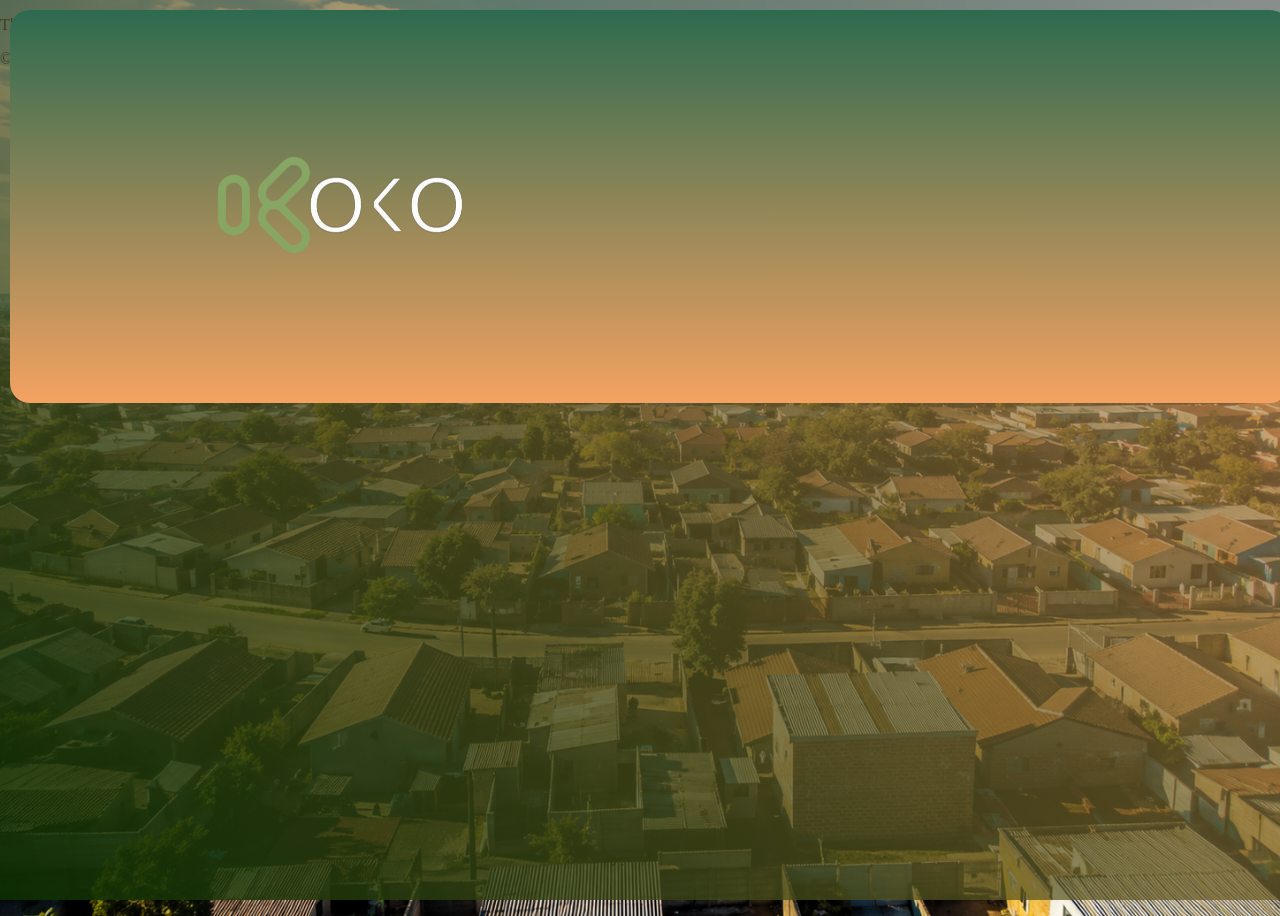
==== KoKoApp/src/main/resources/templates/index.html @ 02d7229a "restructed the index page" ====
<!DOCTYPE html>
<html lang="en">
<head>
    <meta charset="UTF-8">
    <meta name="viewport" content="width=device-width, initial-scale=1.0">
    <link rel="stylesheet" href="../static/css/style.css">
    <link rel="stylesheet" href="/css/style.css">
    <title>KoKo</title>
</head>
<body>
    <header>
      <!-- LOGO -->
        <img src="../static/images/kokoLogo.png" alt="KoKo Logo" class="logo">
    </header>
    <main>
        <p>This is the homepage of KoKo. Explore our features and services.</p>
    </main>
    <footer>
        <p>&copy; 2026 KoKo. All rights reserved.</p>
    </footer>
</body>
</html>
---- KoKoApp/src/main/resources/static/css/style.css ----
html, body {
  height: 100%;
  margin: 0;
}

body {
  background-image: url("../images/bgMain.png");
  background-size: cover;        
  background-position: center;   
  background-repeat: no-repeat;  

  min-height: 100vh;            
}

/* overlay layer */
body::before {
  content: "";
  opacity: 100;
  position: fixed;
  top: 0;
  left: 0;
  width: 100%;
  height: 100%;

  background: linear-gradient(400deg, rgba(13, 47, 2, 0.89), #f4a3618f);
  
  pointer-events: none;
}

header {
  position: fixed;
  top: 10px;
  left: 10px;
  right: 10px;
  width: 100%;

  background: linear-gradient( #2d6a4f, #f4a261);
  backdrop-filter: blur(10px);

  padding: 0.1em 0;
  border-radius: 20px;
}

/* Logo */
.logo {
  margin: 0;
  color: #fff;
  font-size: 2em;
  text-align: center;
}
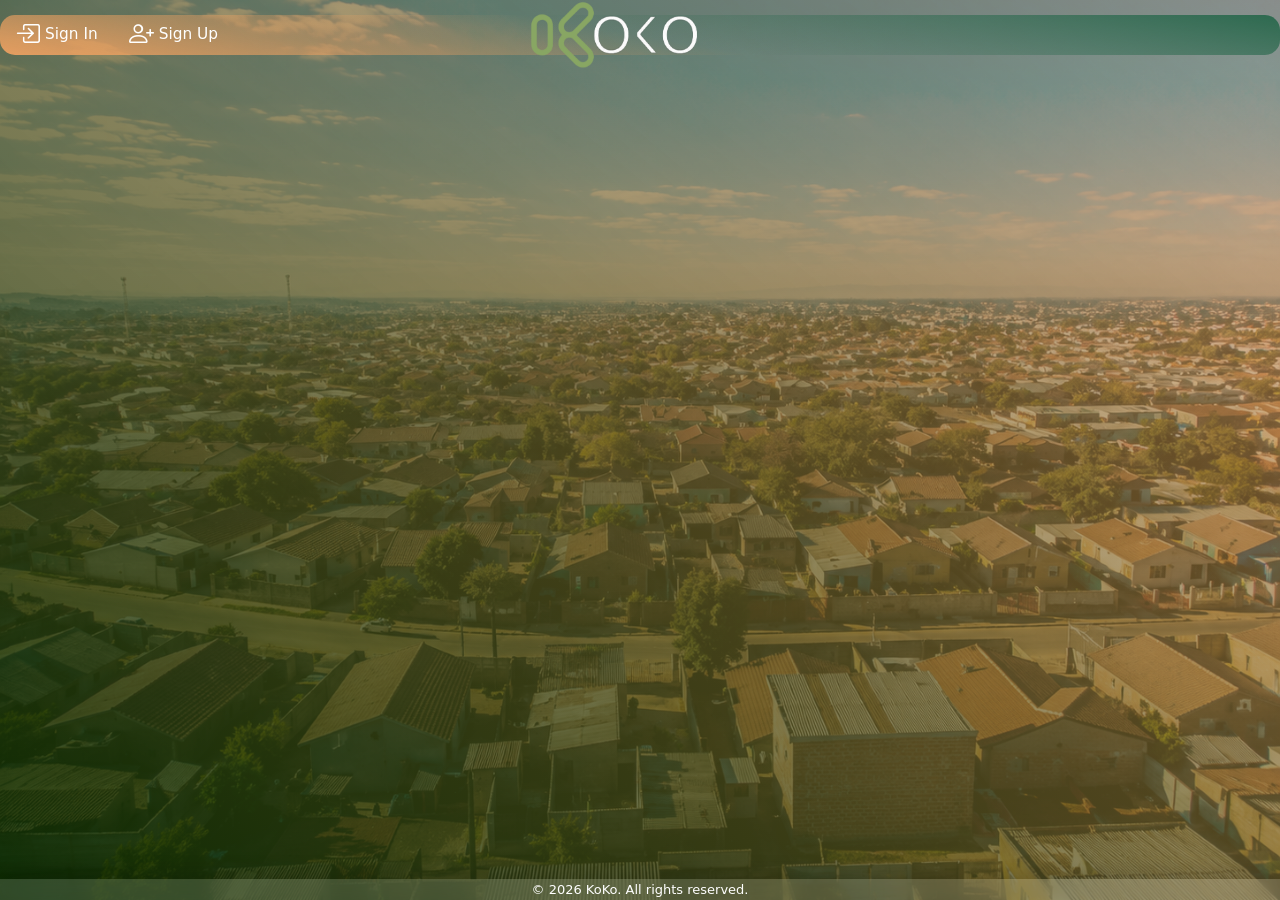
==== commit 4aadee6b: "Today's update" ====
--- a/KoKoApp/src/main/resources/templates/index.html
+++ b/KoKoApp/src/main/resources/templates/index.html
@@ -5,15 +5,34 @@
     <meta name="viewport" content="width=device-width, initial-scale=1.0">
     <link rel="stylesheet" href="../static/css/style.css">
     <link rel="stylesheet" href="/css/style.css">
+    <link href="https://cdn.jsdelivr.net/npm/bootstrap@5.3.3/dist/css/bootstrap.min.css" rel="stylesheet">
+    <link rel="stylesheet" href="https://cdn.jsdelivr.net/npm/bootstrap-icons@1.11.3/font/bootstrap-icons.min.css">
     <title>KoKo</title>
 </head>
+
 <body>
     <header>
-      <!-- LOGO -->
-        <img src="../static/images/kokoLogo.png" alt="KoKo Logo" class="logo">
+    <!-- LEFT ICONS -->
+    <div class="header-left">
+
+        <div class="auth-item">
+            <i class="bi bi-box-arrow-in-right auth-icon"></i>
+            <span>Sign In</span>
+        </div>
+
+        <div class="auth-item">
+            <i class="bi bi-person-plus auth-icon"></i>
+            <span>Sign Up</span>
+        </div>
+
+    </div>
+
+
+    <!-- CENTER LOGO -->
+    <img src="../static/images/kokoLogo.png" alt="KoKo Logo" class="logo">
     </header>
     <main>
-        <p>This is the homepage of KoKo. Explore our features and services.</p>
+        
     </main>
     <footer>
         <p>&copy; 2026 KoKo. All rights reserved.</p>
--- a/KoKoApp/src/main/resources/static/css/style.css
+++ b/KoKoApp/src/main/resources/static/css/style.css
@@ -1,3 +1,4 @@
+/* background */
 html, body {
   height: 100%;
   margin: 0;
@@ -29,22 +30,116 @@
 
 header {
   position: fixed;
-  top: 10px;
-  left: 10px;
-  right: 10px;
+  top: 15px;
+  left: 50%;
+  transform: translateX(-50%);
+
   width: 100%;
+  height: 40px;
 
-  background: linear-gradient( #2d6a4f, #f4a261);
-  backdrop-filter: blur(10px);
+  display: flex;
+  justify-content: center;
+  align-items: center;
 
-  padding: 0.1em 0;
-  border-radius: 20px;
+  background: linear-gradient(550deg, #2d6a4f, rgba(0, 0, 0, 0), #f4a361e6);
+  border-radius: 15px;
+
+    padding: 0 15px;
+
+  z-index: 1000;
 }
 
 /* Logo */
 .logo {
+  position: absolute;  
+
+  top: 50%;
+  left: 50%;
+  transform: translate(-50%, -50%);
+  
+
+  width: 500px;  
+  height: auto;
+}
+
+/* Left Icons */
+@media (max-width: 768px) {
+  .auth-item {
+    font-size: 14px;
+    padding: 8px 12px;
+    min-width: 70px;
+  }
+}
+
+.header-left {
+  position: absolute;
+  left: 0px;
+
+  display: flex;
+  gap: 1px;
+  align-items: center;
+}
+
+.header-left .auth-item {
+  display: flex;
+  align-items: center;
+  gap: 5px;
+
+  color: white;
+  cursor: pointer;
+
+  font-size: clamp(12px, 1.2vw, 18px);
+
+  padding: 4px 15px;
+
+  min-height: 36px;   
+  min-width: 80px;
+
+  border-radius: 500px;
+
+  transition: transform 0.2s ease, color 0.2s ease, background 0.2s ease;}
+
+.auth-icon {
+  
+  font-size: clamp(25px, 1.5vw, 22px);
+}
+
+.header-left .auth-item:hover {
+  transform: scale(0.90);
+  color: #1b4130;
+  background: rgba(255, 255, 255, 0.15);
+}
+.header-left .auth-item:active {
+  transform: scale(0.95);
+    color: #1b4130;
+  background: rgba(255, 255, 255, 0.2);
+}
+
+/* Footer */
+footer {
+  position: fixed;
+  bottom: 0px;
+  left: 50%;
+  transform: translateX(-50%);
+
+  width: 100%;
+
+  background: rgba(255, 255, 255, 0.15);
+  backdrop-filter: blur(10px);
+
+  padding: 1px;
+
+
+  text-align: center;
+
+  box-shadow: 0 -5px 20px rgba(0, 0, 0, 0.2);
+
+  z-index: 1000;
+}
+
+footer p {
   margin: 0;
   color: #fff;
-  font-size: 2em;
-  text-align: center;
-}+  font-size: 13px;
+  font-family:system-ui, -apple-system, "Segoe UI", Roboto, Arial, sans-serif;;
+}
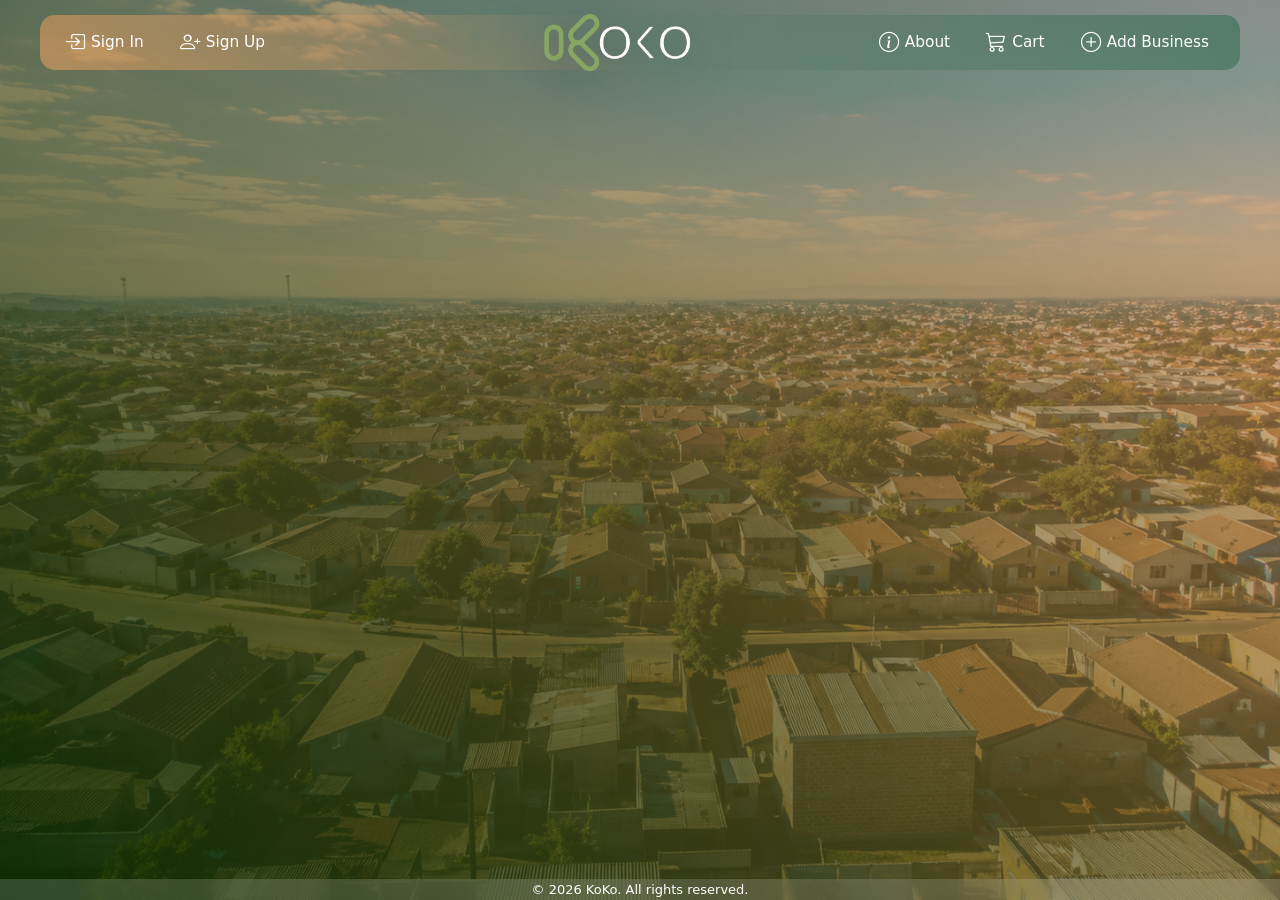
==== commit d53f0686: "done with the header and added the right css" ====
--- a/KoKoApp/src/main/resources/templates/index.html
+++ b/KoKoApp/src/main/resources/templates/index.html
@@ -3,39 +3,65 @@
 <head>
     <meta charset="UTF-8">
     <meta name="viewport" content="width=device-width, initial-scale=1.0">
+
     <link rel="stylesheet" href="../static/css/style.css">
     <link rel="stylesheet" href="/css/style.css">
+
     <link href="https://cdn.jsdelivr.net/npm/bootstrap@5.3.3/dist/css/bootstrap.min.css" rel="stylesheet">
     <link rel="stylesheet" href="https://cdn.jsdelivr.net/npm/bootstrap-icons@1.11.3/font/bootstrap-icons.min.css">
+
     <title>KoKo</title>
 </head>
 
 <body>
-    <header>
-    <!-- LEFT ICONS -->
+
+<header>
+
+    <!-- LEFT -->
     <div class="header-left">
 
-        <div class="auth-item">
+        <div class="auth-item" data-tooltip="Sign In">
             <i class="bi bi-box-arrow-in-right auth-icon"></i>
             <span>Sign In</span>
         </div>
 
-        <div class="auth-item">
+        <div class="auth-item" data-tooltip="Sign Up">
             <i class="bi bi-person-plus auth-icon"></i>
             <span>Sign Up</span>
         </div>
 
     </div>
 
+    <!-- CENTER -->
+    <img src="../static/images/kokoLogo.png" alt="KoKo Logo" class="logo">
 
-    <!-- CENTER LOGO -->
-    <img src="../static/images/kokoLogo.png" alt="KoKo Logo" class="logo">
-    </header>
-    <main>
-        
-    </main>
-    <footer>
-        <p>&copy; 2026 KoKo. All rights reserved.</p>
-    </footer>
+    <!-- RIGHT -->
+    <div class="header-right">
+
+        <div class="auth-item" data-tooltip="About">
+            <i class="bi bi-info-circle auth-icon"></i>
+            <span>About</span>
+        </div>
+
+        <div class="auth-item" data-tooltip="Cart">
+            <i class="bi bi-cart3 auth-icon"></i>
+            <span>Cart</span>
+        </div>
+
+        <div class="auth-item" data-tooltip="Add Business">
+            <i class="bi bi-plus-circle auth-icon"></i>
+            <span>Add Business</span>
+        </div>
+
+    </div>
+
+</header>
+
+<main></main>
+
+<footer>
+    <p>&copy; 2026 KoKo. All rights reserved.</p>
+</footer>
+
 </body>
 </html>
--- a/KoKoApp/src/main/resources/static/css/style.css
+++ b/KoKoApp/src/main/resources/static/css/style.css
@@ -1,4 +1,5 @@
-/* background */
+/* BACKGROUND */
+
 html, body {
   height: 100%;
   margin: 0;
@@ -6,27 +7,26 @@
 
 body {
   background-image: url("../images/bgMain.png");
-  background-size: cover;        
-  background-position: center;   
-  background-repeat: no-repeat;  
-
-  min-height: 100vh;            
+  background-size: cover;
+  background-position: center;
+  background-repeat: no-repeat;
+  min-height: 100vh;
 }
 
-/* overlay layer */
+/* overlay */
 body::before {
   content: "";
-  opacity: 100;
+  opacity: 1;
   position: fixed;
   top: 0;
   left: 0;
   width: 100%;
   height: 100%;
-
   background: linear-gradient(400deg, rgba(13, 47, 2, 0.89), #f4a3618f);
-  
   pointer-events: none;
 }
+
+/* HEADER */
 
 header {
   position: fixed;
@@ -34,91 +34,141 @@
   left: 50%;
   transform: translateX(-50%);
 
-  width: 100%;
-  height: 40px;
+  width: min(95%, 1200px);
+  height: 55px;
 
   display: flex;
-  justify-content: center;
   align-items: center;
+  justify-content: space-between;
 
-  background: linear-gradient(550deg, #2d6a4f, rgba(0, 0, 0, 0), #f4a361e6);
+  padding: 0 15px;
+
+  background: linear-gradient(590deg, #2d6a4f8f, rgba(0, 0, 0, 0), #f4a3618b);
   border-radius: 15px;
-
-    padding: 0 15px;
 
   z-index: 1000;
 }
 
-/* Logo */
+/* LEFT + RIGHT GROUPS */
+
+.header-left,
+.header-right {
+  display: flex;
+  align-items: center;
+  gap: 10px;
+}
+
+/* LOGO (RESPONSIVE CENTER) */
+
 .logo {
-  position: absolute;  
-
+  position: absolute;
   top: 50%;
   left: 50%;
   transform: translate(-50%, -50%);
-  
 
-  width: 500px;  
+  width: clamp(440px, 30vw, 680px);
   height: auto;
+
+  z-index: 2000;
+
+  pointer-events: none;
+
+  filter: drop-shadow(0 10px 25px rgba(0,0,0,0.35));
 }
 
-/* Left Icons */
-@media (max-width: 768px) {
-  .auth-item {
-    font-size: 14px;
-    padding: 8px 12px;
-    min-width: 70px;
-  }
-}
+/* BUTTONS */
 
-.header-left {
-  position: absolute;
-  left: 0px;
-
-  display: flex;
-  gap: 1px;
-  align-items: center;
-}
-
-.header-left .auth-item {
+.auth-item {
   display: flex;
   align-items: center;
-  gap: 5px;
+  gap: 6px;
 
   color: white;
   cursor: pointer;
 
-  font-size: clamp(12px, 1.2vw, 18px);
+  font-size: clamp(12px, 1.2vw, 16px);
 
-  padding: 4px 15px;
+  padding: 6px 10px;
+  border-radius: 20px;
 
-  min-height: 36px;   
-  min-width: 80px;
-
-  border-radius: 500px;
-
-  transition: transform 0.2s ease, color 0.2s ease, background 0.2s ease;}
-
-.auth-icon {
-  
-  font-size: clamp(25px, 1.5vw, 22px);
+  transition: transform 0.2s ease, color 0.2s ease, background 0.2s ease;
 }
 
-.header-left .auth-item:hover {
-  transform: scale(0.90);
-  color: #1b4130;
+/* ICONS */
+.auth-icon {
+  font-size: clamp(16px, 1.6vw, 24px);
+}
+
+/* HOVER */
+.auth-item:hover {
+  transform: scale(0.95);
+  color: #ffffff;
   background: rgba(255, 255, 255, 0.15);
 }
-.header-left .auth-item:active {
-  transform: scale(0.95);
-    color: #1b4130;
+
+.auth-item:active {
+  transform: scale(0.92);
   background: rgba(255, 255, 255, 0.2);
 }
 
-/* Footer */
+/* tooltip */
+.auth-item {
+  position: relative;
+}
+
+.auth-item::after {
+  content: "";
+}
+
+/* show on hover */
+.auth-item:hover::after {
+  opacity: 1;
+}
+
+/* MOBILE BEHAVIOUR */
+@media (max-width: 780px) {
+
+  .auth-item span {
+    display: none;
+  }
+
+  .auth-item::after {
+    content: attr(data-tooltip);
+
+    position: absolute;
+    bottom: -40px;
+    left: 50%;
+    transform: translateX(-50%);
+
+    background: linear-gradient(590deg, #2d6a4f8f, rgba(0, 0, 0, 0), #f4a3618b);
+    color: white;
+
+    padding: 4px 8px;
+    font-size: 18px;
+    border-radius: 50px;
+
+    white-space: nowrap;
+
+    opacity: 0;
+    pointer-events: none;
+
+    transition: opacity 0.1s ease;
+  }
+
+  .logo {
+    width: 400px;
+  }
+
+  header {
+    height: 50px;
+  }
+}
+
+/* FOOTER */
+
 footer {
   position: fixed;
-  bottom: 0px;
+  bottom: 0;
   left: 50%;
   transform: translateX(-50%);
 
@@ -127,12 +177,8 @@
   background: rgba(255, 255, 255, 0.15);
   backdrop-filter: blur(10px);
 
+  text-align: center;
   padding: 1px;
-
-
-  text-align: center;
-
-  box-shadow: 0 -5px 20px rgba(0, 0, 0, 0.2);
 
   z-index: 1000;
 }
@@ -141,5 +187,5 @@
   margin: 0;
   color: #fff;
   font-size: 13px;
-  font-family:system-ui, -apple-system, "Segoe UI", Roboto, Arial, sans-serif;;
-}
+  font-family: system-ui, -apple-system, "Segoe UI", Roboto, Arial, sans-serif;
+}
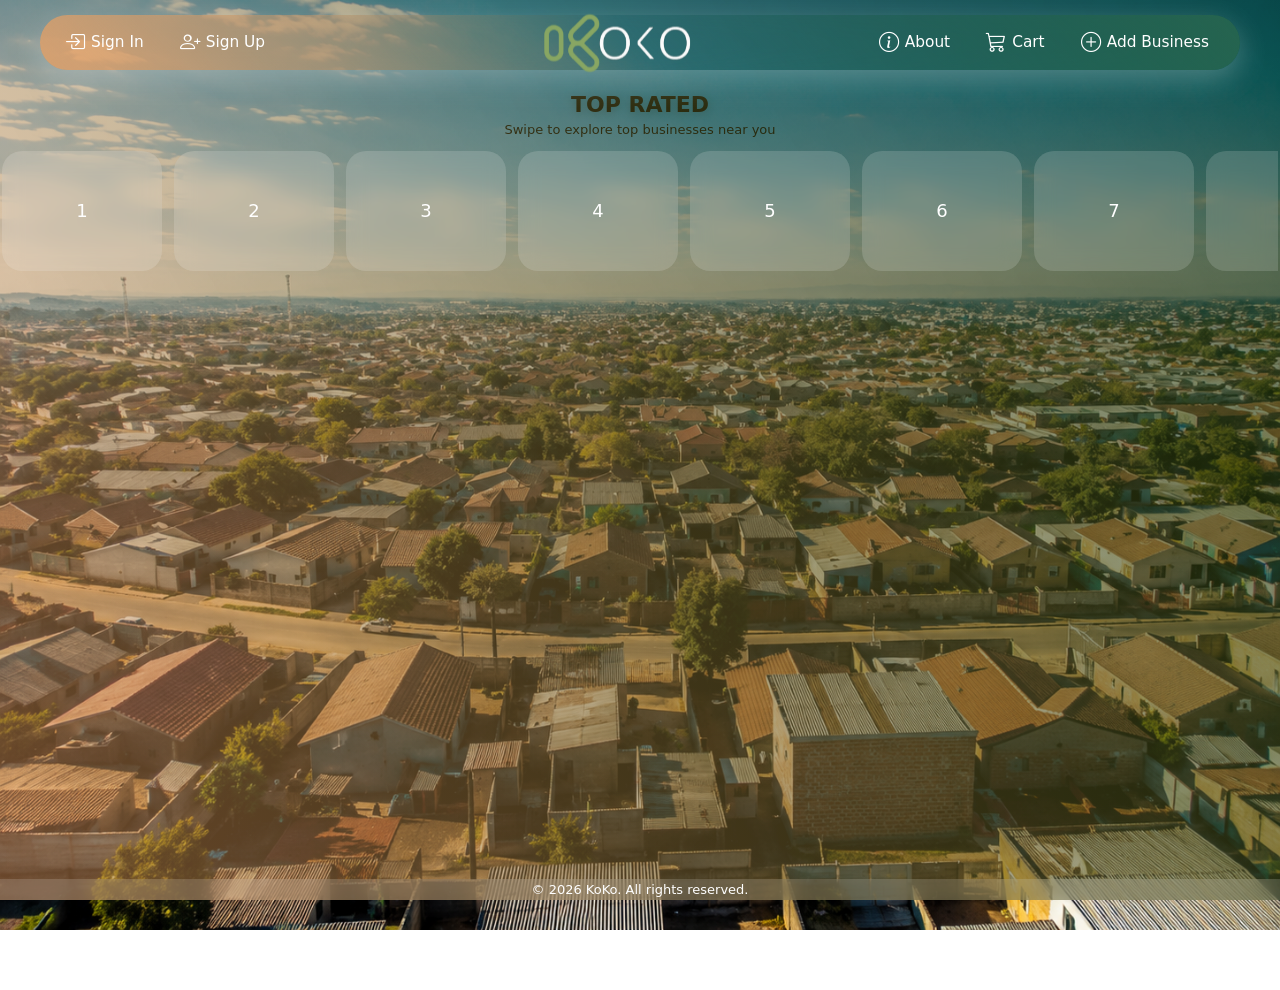
==== commit 458a8359: "done adding the storie and its effect" ====
--- a/KoKoApp/src/main/resources/templates/index.html
+++ b/KoKoApp/src/main/resources/templates/index.html
@@ -8,6 +8,7 @@
     <link rel="stylesheet" href="/css/style.css">
 
     <link href="https://cdn.jsdelivr.net/npm/bootstrap@5.3.3/dist/css/bootstrap.min.css" rel="stylesheet">
+    <link href="https://fonts.googleapis.com/css2?family=Inter:wght@300;400;500;600;700&display=swap" rel="stylesheet">
     <link rel="stylesheet" href="https://cdn.jsdelivr.net/npm/bootstrap-icons@1.11.3/font/bootstrap-icons.min.css">
 
     <title>KoKo</title>
@@ -33,7 +34,7 @@
     </div>
 
     <!-- CENTER -->
-    <img src="../static/images/kokoLogo.png" alt="KoKo Logo" class="logo">
+    <img src="../static/images/kokoLogo.png" alt="/images/kokoLogo.png" class="logo">
 
     <!-- RIGHT -->
     <div class="header-right">
@@ -57,7 +58,42 @@
 
 </header>
 
-<main></main>
+<main>
+    <main>
+
+  <!-- TOP RATED SECTION -->
+  <section class="top-rated-section">
+
+    <div class="top-rated-header">
+      <h2>TOP RATED</h2>
+      <p>Swipe to explore top businesses near you</p>
+    </div>
+
+    <div class="stories-container">
+
+      <div class="story-card">1</div>
+      <div class="story-card">2</div>
+      <div class="story-card">3</div>
+      <div class="story-card">4</div>
+      <div class="story-card">5</div>
+      <div class="story-card">6</div>
+      <div class="story-card">7</div>
+      <div class="story-card">8</div>
+      <div class="story-card">9</div>
+      <div class="story-card">10</div>
+      <div class="story-card">11</div>
+      <div class="story-card">12</div>
+      <div class="story-card">13</div>
+      <div class="story-card">14</div>
+      <div class="story-card">15</div>
+   
+
+    </div>
+
+  </section>
+
+</main>
+</main>
 
 <footer>
     <p>&copy; 2026 KoKo. All rights reserved.</p>
--- a/KoKoApp/src/main/resources/static/css/style.css
+++ b/KoKoApp/src/main/resources/static/css/style.css
@@ -1,5 +1,4 @@
 /* BACKGROUND */
-
 html, body {
   height: 100%;
   margin: 0;
@@ -11,6 +10,7 @@
   background-position: center;
   background-repeat: no-repeat;
   min-height: 100vh;
+  
 }
 
 /* overlay */
@@ -22,12 +22,11 @@
   left: 0;
   width: 100%;
   height: 100%;
-  background: linear-gradient(400deg, rgba(13, 47, 2, 0.89), #f4a3618f);
+  background: linear-gradient(600deg, rgba(13, 47, 2, 0.626), #f4a3616f);
   pointer-events: none;
 }
 
 /* HEADER */
-
 header {
   position: fixed;
   top: 15px;
@@ -43,14 +42,36 @@
 
   padding: 0 15px;
 
-  background: linear-gradient(590deg, #2d6a4f8f, rgba(0, 0, 0, 0), #f4a3618b);
-  border-radius: 15px;
+  background: linear-gradient(590deg, #2d6a4fc8, rgba(0, 0, 0, 0), #f4a361b3);
+  border-radius: 200px;
+
+
+  backdrop-filter: blur(50px);
+  -webkit-backdrop-filter: blur(50px);
+  border: 10px solid linear-gradient(390deg, #2d6a4f8f, rgba(0, 0, 0, 0), #f4a3618b);
+  
+  box-shadow: 0 10px 30px rgba(255, 255, 255, 0.25);
+  
 
   z-index: 1000;
+  animation: headerFloatIn 0.8s ease-out;
+}
+
+@keyframes headerFloatIn {
+  0% {
+    opacity: 0;
+    transform: translateX(-50%) translateY(-20px) scale(0.98);
+    filter: blur(6px);
+  }
+
+  100% {
+    opacity: 1;
+    transform: translateX(-50%) translateY(0) scale(1);
+    filter: blur(0px);
+  }
 }
 
 /* LEFT + RIGHT GROUPS */
-
 .header-left,
 .header-right {
   display: flex;
@@ -59,7 +80,6 @@
 }
 
 /* LOGO (RESPONSIVE CENTER) */
-
 .logo {
   position: absolute;
   top: 50%;
@@ -74,10 +94,31 @@
   pointer-events: none;
 
   filter: drop-shadow(0 10px 25px rgba(0,0,0,0.35));
-}
-
-/* BUTTONS */
-
+  opacity: 0;
+  animation: logoIn 3s ease-out forwards;
+}
+
+@keyframes logoIn {
+  0% {
+    opacity: 0;
+    transform: translate(-50%, -50%) scale(0.75);
+    filter: blur(8px);
+  }
+
+  60% {
+    opacity: 1;
+    transform: translate(-50%, -50%) scale(1.05);
+    filter: blur(0px);
+  }
+
+  100% {
+    opacity: 1;
+    transform: translate(-50%, -50%) scale(1);
+    filter: blur(0px);
+  }
+}
+
+/* ICON BUTTONS */
 .auth-item {
   display: flex;
   align-items: center;
@@ -98,28 +139,22 @@
 .auth-icon {
   font-size: clamp(16px, 1.6vw, 24px);
 }
-
-/* HOVER */
 .auth-item:hover {
   transform: scale(0.95);
   color: #ffffff;
   background: rgba(255, 255, 255, 0.15);
 }
-
 .auth-item:active {
   transform: scale(0.92);
   background: rgba(255, 255, 255, 0.2);
 }
-
 /* tooltip */
 .auth-item {
   position: relative;
 }
-
 .auth-item::after {
   content: "";
 }
-
 /* show on hover */
 .auth-item:hover::after {
   opacity: 1;
@@ -164,8 +199,87 @@
   }
 }
 
+
+/* TOP RATED SECTION */
+.top-rated-section {
+  margin-top: 90px;
+  padding: 2px;
+}
+
+/* header text */
+.top-rated-header {
+  text-align: center;
+  margin-bottom: 1px;
+}
+
+.top-rated-header h2 {
+  margin: 0;
+  font-size: 22px;
+  font-weight: 600;
+  font-family: system-ui, -apple-system, "Segoe UI", Roboto, "Helvetica Neue", Arial, sans-serif;
+  text-shadow: 0 2px 10px rgba(0,0,0,0.3);
+}
+
+
+.top-rated-header p {
+  margin: 2px 0 0;
+  font-size: 13px;
+  font-style: normal;
+}
+.top-rated-header h2,
+.top-rated-header p {
+  color: #000000;
+}
+/*  STORIES SCROLL ROW */
+.stories-container {
+  display: flex;
+  gap: 12px;
+
+  overflow-x: auto;
+  padding: 10px;
+
+  scroll-snap-type: x mandatory;
+  -webkit-overflow-scrolling: touch;
+}
+
+/* hide scrollbar  */
+.stories-container::-webkit-scrollbar {
+  display: none;
+}
+.stories-container {
+  -ms-overflow-style: none;
+  scrollbar-width: none; }
+
+/* STORY CARD */
+.story-card {
+  flex: 0 0 auto;
+
+  width: 160px;
+  height: 120px;
+
+  border-radius: 20px;
+
+  background: rgba(255, 255, 255, 0.15);
+  backdrop-filter: blur(10px);
+
+  display: flex;
+  align-items: center;
+  justify-content: center;
+
+  color: white;
+  font-size: 18px;
+
+  scroll-snap-align: start;
+
+  transition: transform 0.2s ease;
+}
+
+/* hover effect */
+.story-card:hover {
+  transform: scale(1.05);
+}
+
 /* FOOTER */
-
 footer {
   position: fixed;
   bottom: 0;
@@ -182,7 +296,6 @@
 
   z-index: 1000;
 }
-
 footer p {
   margin: 0;
   color: #fff;
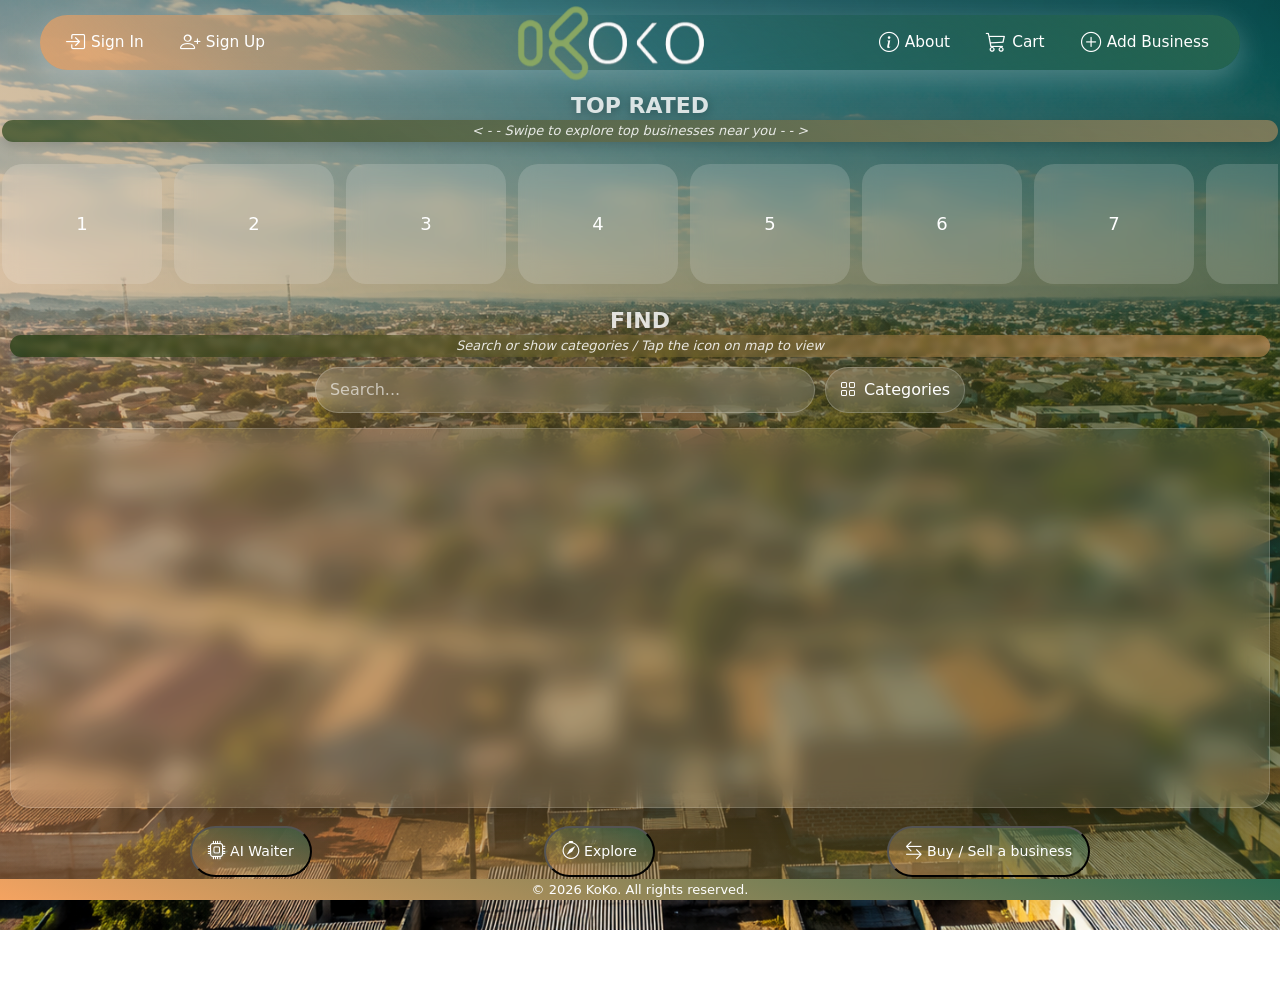
==== commit 0db0d5c4: "Created and updated the footer also added the search bar" ====
--- a/KoKoApp/src/main/resources/templates/index.html
+++ b/KoKoApp/src/main/resources/templates/index.html
@@ -59,43 +59,82 @@
 </header>
 
 <main>
-    <main>
 
-  <!-- TOP RATED SECTION -->
-  <section class="top-rated-section">
+    <!-- TOP RATED SECTION -->
+    <section class="top-rated-section">
 
-    <div class="top-rated-header">
-      <h2>TOP RATED</h2>
-      <p>Swipe to explore top businesses near you</p>
-    </div>
+        <div class="top-rated-header">
+            <h2>TOP RATED</h2>
+            <p> < - - Swipe to explore top businesses near you - - > </p>
+        </div>
 
-    <div class="stories-container">
+        <div class="stories-container">
 
-      <div class="story-card">1</div>
-      <div class="story-card">2</div>
-      <div class="story-card">3</div>
-      <div class="story-card">4</div>
-      <div class="story-card">5</div>
-      <div class="story-card">6</div>
-      <div class="story-card">7</div>
-      <div class="story-card">8</div>
-      <div class="story-card">9</div>
-      <div class="story-card">10</div>
-      <div class="story-card">11</div>
-      <div class="story-card">12</div>
-      <div class="story-card">13</div>
-      <div class="story-card">14</div>
-      <div class="story-card">15</div>
-   
+        <div class="story-card active">1</div>
+        <div class="story-card active">2</div>
+        <div class="story-card active">3</div>
+        <div class="story-card active">4</div>
+        <div class="story-card active">5</div>
+        <div class="story-card active">6</div>
+        <div class="story-card active">7</div>
+        <div class="story-card active">8</div>
+        <div class="story-card active">9</div>
+        <div class="story-card active">10</div>
+        <div class="story-card active">11</div>
+        <div class="story-card active">12</div>
+        <div class="story-card active">13</div>
+        <div class="story-card active">14</div>
+        <div class="story-card active">15</div>
+    
+        </div>
+    </section>
 
-    </div>
+    <!-- MAP SECTION -->
+    <section class="map-section">
 
-  </section>
+        <div class="map-header">
+            <h2>FIND</h2>
+            <p>Search or show categories / Tap the icon on map to view </p>
+        </div>
+        <!-- SEARCH + CATEGORY BAR -->
+        <div class="map-controls">
 
-</main>
+            <input type="text" class="map-search" placeholder="Search..." />
+
+            <button class="map-btn">
+            <i class="bi bi-grid"></i>
+            Categories
+            </button>
+
+        </div>
+        <div id="map" class="map-container"></div>
+
+    </section>
 </main>
 
 <footer>
+
+    <!-- BOTTOM ACTION BAR -->
+<div class="bottom-actions">
+
+    <button class="bottom-btn right" data-tooltip="AI Waiter">
+        <i class="bi bi-cpu"></i>
+        <span> AI Waiter</span>
+    </button>
+
+    <button class="bottom-btn center" data-tooltip="Explore">
+        <i class="bi bi-compass"></i>
+        <span>Explore</span>
+    </button>
+
+    <button class="bottom-btn left" data-tooltip="Buy / Sell a business">
+        <i class="bi bi-arrow-left-right"></i>
+        <span>Buy / Sell a business</span>
+    </button>
+
+    
+
+</div>
     <p>&copy; 2026 KoKo. All rights reserved.</p>
 </footer>
 
--- a/KoKoApp/src/main/resources/static/css/style.css
+++ b/KoKoApp/src/main/resources/static/css/style.css
@@ -10,6 +10,7 @@
   background-position: center;
   background-repeat: no-repeat;
   min-height: 100vh;
+
   
 }
 
@@ -23,6 +24,8 @@
   width: 100%;
   height: 100%;
   background: linear-gradient(600deg, rgba(13, 47, 2, 0.626), #f4a3616f);
+
+
   pointer-events: none;
 }
 
@@ -86,7 +89,7 @@
   left: 50%;
   transform: translate(-50%, -50%);
 
-  width: clamp(440px, 30vw, 680px);
+  width: clamp(560px, 30vw, 680px);
   height: auto;
 
   z-index: 2000;
@@ -156,7 +159,7 @@
   content: "";
 }
 /* show on hover */
-.auth-item:hover::after {
+.auth-item:hover::after{
   opacity: 1;
 }
 
@@ -191,7 +194,7 @@
   }
 
   .logo {
-    width: 400px;
+    width: 560px;
   }
 
   header {
@@ -210,6 +213,7 @@
 .top-rated-header {
   text-align: center;
   margin-bottom: 1px;
+
 }
 
 .top-rated-header h2 {
@@ -222,13 +226,13 @@
 
 
 .top-rated-header p {
-  margin: 2px 0 0;
+  margin: 0px 0 0;
   font-size: 13px;
-  font-style: normal;
+  font-style: italic;
 }
 .top-rated-header h2,
 .top-rated-header p {
-  color: #000000;
+  color: #ffffff;
 }
 /*  STORIES SCROLL ROW */
 .stories-container {
@@ -270,16 +274,346 @@
   font-size: 18px;
 
   scroll-snap-align: start;
+  
 
   transition: transform 0.2s ease;
 }
+
+
 
 /* hover effect */
 .story-card:hover {
   transform: scale(1.05);
 }
 
+
+
+/* TITLE (WHITE CARD BACKGROUND) */
+.top-rated-header h2,
+.map-header h2 {
+  
+
+  
+  backdrop-filter: blur(0px);
+
+  padding: 1px 1px;
+  border-radius: 50px;
+
+  color: rgba(255, 255, 255, 0.819);
+  font-size: 22px;
+  font-weight: 600;
+
+  animation: fadeUp 0.8s ease-out backwards;
+  animation-delay: 0.3s;
+}
+
+.top-rated-header,
+.map-header {
+  text-align: center;
+  margin-bottom: 12px;
+}
+
+@keyframes fadeUp {
+  0% {
+    opacity: 0;
+    transform: translateY(20px);
+    filter: blur(8px);
+  }
+
+  100% {
+    opacity: 1;
+    transform: translateY(0);
+    filter: blur(0);
+  }
+}
+
+@keyframes fadeScale {
+  0% {
+    opacity: 0;
+    transform: scale(0.85);
+    filter: blur(10px);
+  }
+
+  100% {
+    opacity: 1;
+    transform: scale(1);
+    filter: blur(0);
+  }
+}
+
+.top-rated-header p,
+.map-header p {
+  animation: fadeUp 0.8s ease-out backwards;
+  animation-delay: 0.3s;
+}
+
+/* DESCRIPTION (SMALL WHITE CARD) */
+.top-rated-header p,
+.map-header p {
+  
+
+
+  position: center;
+
+  background: linear-gradient(400deg, rgba(13, 47, 2, 0.626), #f4a3616f);
+  backdrop-filter: blur(3px);
+  border-radius: 50px;
+
+  padding: 1px 100px;
+  
+
+  color: rgba(255, 255, 255, 0.85);
+  font-size: 13px;
+
+  box-shadow: 0 4px 12px rgba(0, 0, 0, 0.15);
+}
+
+
+/* MAP SECTION */
+.map-section {
+  margin-top: 1px;
+  padding: 10px 10px;
+}
+
+/* HEADER */
+.map-header {
+  text-align: center;
+  margin-bottom: 10px;
+}
+
+.map-header h2 {
+  margin: 0;
+  font-size: 22px;
+  font-weight: 600;
+
+
+  text-shadow: 0 2px 10px rgba(0,0,0,0.35);
+}
+
+.map-header p {
+  margin: 0px 0 0;
+  font-size: 13px;
+  font-style: italic;
+
+}
+
+
+
+/* MAP CONTAINER */
+.map-container {
+  width: 100%;
+  height: 380px;
+
+  border-radius: 20px;
+
+  background: rgba(255, 255, 255, 0.10);
+  backdrop-filter: blur(12px);
+
+  border: 1px solid rgba(255, 255, 255, 0.15);
+
+  box-shadow:
+    0 10px 30px rgba(0, 0, 0, 0.25);
+
+  overflow: hidden;
+
+  transition: transform 0.2s ease;
+}
+
+/* hover effect */
+.map-container:hover {
+  transform: scale(1.01);
+}
+
+.map-controls {
+  display: flex;
+  gap: 10px;
+  justify-content: center;
+  align-items: center;
+
+  margin: 10px 0 15px;
+  flex-wrap: wrap;
+}
+
+/* SEARCH BAR */
+.map-search {
+  flex: 1;
+  max-width: 500px;
+
+  padding: 10px 14px;
+
+  border-radius: 50px;
+  border: 1px solid rgba(255,255,255,0.2);
+
+  background: rgba(255,255,255,0.12);
+  backdrop-filter: blur(10px);
+
+  color: white;
+  outline: none;
+
+  transition: 0.2s ease;
+}
+
+.map-search::placeholder {
+  color: rgba(255,255,255,0.6);
+}
+
+.map-search:focus {
+  transform: scale(1.02);
+  border-color: rgba(255,255,255,0.4);
+}
+
+/* CATEGORY BUTTON */
+.map-btn {
+  display: flex;
+  align-items: center;
+  gap: 8px;
+
+  padding: 10px 14px;
+
+  border-radius: 50px;
+  border: 1px solid rgba(255,255,255,0.2);
+
+  background: rgba(255,255,255,0.12);
+  backdrop-filter: blur(10px);
+
+  color: white;
+  cursor: pointer;
+
+  transition: 0.2s ease;
+}
+
+.map-btn:hover {
+  transform: scale(1.05);
+  background: rgba(255,255,255,0.18);
+}
+
 /* FOOTER */
+
+
+.bottom-actions {
+  position: fixed;
+  bottom: 23px; 
+  left: 50%;
+  transform: translateX(-50%);
+
+  width: min(95%, 900px);
+
+  display: flex;
+  justify-content: space-between;
+  align-items: center;
+
+  z-index: 1500;
+
+  pointer-events: none; /* prevents weird overlay blocking */
+}
+
+/* BUTTON STYLE */
+.bottom-btn {
+  pointer-events: auto;
+
+  display: flex;
+  align-items: center;
+  gap: 4px;
+
+  padding: 10px 16px;
+
+  border-radius: 2000px;
+
+  background: rgba(255, 255, 255, 0.12);
+  
+  background: linear-gradient(200deg, rgba(45,106,79,0.6), rgba(244,162,97,0.4));
+
+  color: white;
+  font-size: clamp(12px, 1.1vw, 15px);
+
+  cursor: pointer;
+
+  transition: all 0.2s ease;
+}
+
+/* ICONS */
+.bottom-btn i {
+  font-size: clamp(14px, 1.4vw, 18px);
+}
+
+/* HOVER EFFECT  */
+.bottom-btn:hover {
+  transform: translateY(-2px) scale(1.03);
+  background: rgba(255, 255, 255, 0.18);
+  box-shadow: 0 10px 25px rgba(0,0,0,0.25);
+}
+
+/* ACTIVE PRESS */
+.bottom-btn:active {
+  transform: scale(0.98);
+}
+
+/* subtle float in on load */
+@keyframes floatInUp {
+  0% {
+    opacity: 0;
+    transform: translateY(20px) scale(0.95);
+    filter: blur(6px);
+  }
+  100% {
+    opacity: 1;
+    transform: translateY(0) scale(1);
+    filter: blur(0);
+  }
+}
+
+/* soft breathing glow */
+@keyframes softGlow {
+  0% {
+    box-shadow: 0 0 0 rgba(255,255,255,0);
+  }
+  50% {
+    box-shadow: 0 8px 25px rgba(255,255,255,0.08);
+  }
+  100% {
+    box-shadow: 0 0 0 rgba(255,255,255,0);
+  }
+}
+
+/* APPLY ANIMATION */
+.bottom-btn {
+  animation: floatInUp 0.6s ease-in both;
+  animation-delay: 0.5s;
+}
+
+/* stagger each button like ChatGPT UI */
+.bottom-btn.left {
+  animation-delay: 0.2s;
+}
+
+.bottom-btn.center {
+  animation-delay: 0.2s;
+}
+
+.bottom-btn.right {
+  animation-delay: 0.2s;
+}
+
+
+
+@keyframes pulse {
+  0% {
+    opacity: 0;
+    transform: scale(0.95);
+  }
+  50% {
+    opacity: 0.2;
+    transform: scale(1.05);
+  }
+  100% {
+    opacity: 0;
+    transform: scale(1.1);
+  }
+}
+
+
+
+
 footer {
   position: fixed;
   bottom: 0;
@@ -288,7 +622,7 @@
 
   width: 100%;
 
-  background: rgba(255, 255, 255, 0.15);
+  background: linear-gradient(200deg, rgb(45, 106, 79), rgb(244, 163, 97));
   backdrop-filter: blur(10px);
 
   text-align: center;
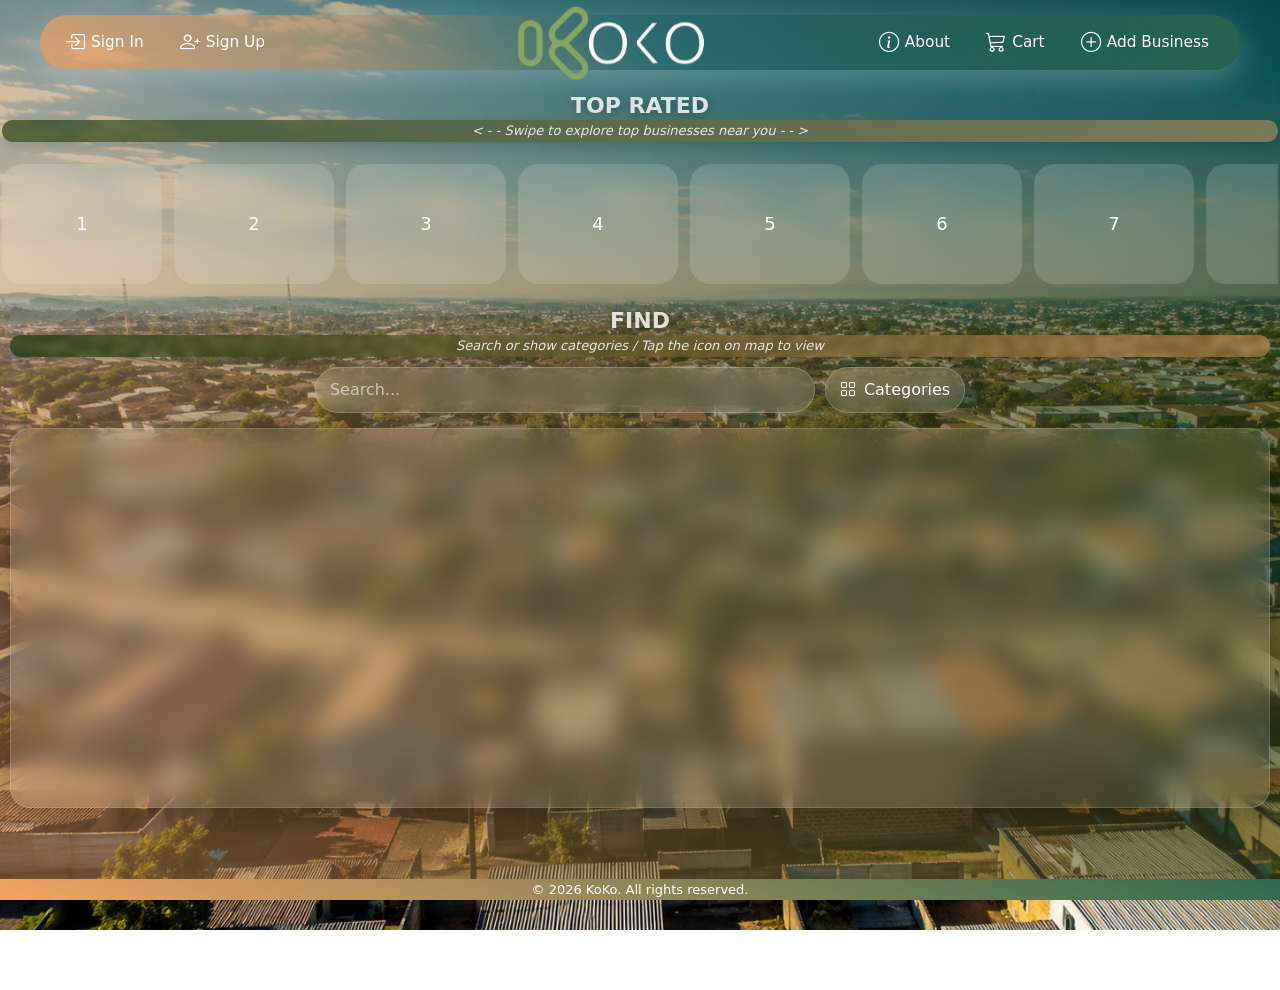
==== commit 44653a3a: "CREATE: collection of the index pages stored under templates folder" ====
--- a/KoKoApp/src/main/resources/templates/index.html
+++ b/KoKoApp/src/main/resources/templates/index.html
@@ -4,12 +4,25 @@
     <meta charset="UTF-8">
     <meta name="viewport" content="width=device-width, initial-scale=1.0">
 
-    <link rel="stylesheet" href="../static/css/style.css">
-    <link rel="stylesheet" href="/css/style.css">
+<!-- ======================================================
+     STYLESHEET
+
+     Local HTML:
+         css/style.css
+
+     Spring Boot:
+         /css/style.css
+====================================================== -->
+
+<link rel="stylesheet" href="../static/css/style.css">
+
+<!--
+<link rel="stylesheet" href="/css/style.css">
+-->
 
     <link href="https://cdn.jsdelivr.net/npm/bootstrap@5.3.3/dist/css/bootstrap.min.css" rel="stylesheet">
     <link href="https://fonts.googleapis.com/css2?family=Inter:wght@300;400;500;600;700&display=swap" rel="stylesheet">
-    <link rel="stylesheet" href="https://cdn.jsdelivr.net/npm/bootstrap-icons@1.11.3/font/bootstrap-icons.min.css">
+    <link href="https://cdn.jsdelivr.net/npm/bootstrap-icons@1.11.3/font/bootstrap-icons.min.css" rel="stylesheet" >
 
     <title>KoKo</title>
 </head>
@@ -21,38 +34,39 @@
     <!-- LEFT -->
     <div class="header-left">
 
-        <div class="auth-item" data-tooltip="Sign In">
+        <a class="auth-item" id="signin-trigger" href="../templates/login.html" data-tooltip="Sign In" rel="noopener noreferrer">
             <i class="bi bi-box-arrow-in-right auth-icon"></i>
             <span>Sign In</span>
-        </div>
+        </a>
 
-        <div class="auth-item" data-tooltip="Sign Up">
+        <a class="auth-item" id="signup-trigger" href="../templates/register.html" data-tooltip="Sign Up"rel="noopener noreferrer">
             <i class="bi bi-person-plus auth-icon"></i>
             <span>Sign Up</span>
-        </div>
+        </a>
 
     </div>
 
     <!-- CENTER -->
     <img src="../static/images/kokoLogo.png" alt="/images/kokoLogo.png" class="logo">
+    <!-- <img src="images/kokoLogo.png" alt="/images/kokoLogo.png" class="logo"> -->
 
     <!-- RIGHT -->
     <div class="header-right">
 
-        <div class="auth-item" data-tooltip="About">
+        <a class="auth-item" data-tooltip="About" href="../templates/login.html">
             <i class="bi bi-info-circle auth-icon"></i>
             <span>About</span>
-        </div>
+        </a>
 
-        <div class="auth-item" data-tooltip="Cart">
+        <a class="auth-item" data-tooltip="Cart" href="../templates/login.html">
             <i class="bi bi-cart3 auth-icon"></i>
             <span>Cart</span>
-        </div>
+        </a>
 
-        <div class="auth-item" data-tooltip="Add Business">
+        <a class="auth-item" data-tooltip="Add Business" href="../templates/login.html">
             <i class="bi bi-plus-circle auth-icon"></i>
             <span>Add Business</span>
-        </div>
+        </a>
 
     </div>
 
@@ -89,6 +103,8 @@
         </div>
     </section>
 
+    
+
     <!-- MAP SECTION -->
     <section class="map-section">
 
@@ -114,7 +130,8 @@
 
 <footer>
 
-    <!-- BOTTOM ACTION BAR -->
+  
+    <!-- BOTTOM ACTION BAR 
 <div class="bottom-actions">
 
     <button class="bottom-btn right" data-tooltip="AI Waiter">
@@ -135,8 +152,38 @@
     
 
 </div>
+
+-->
     <p>&copy; 2026 KoKo. All rights reserved.</p>
 </footer>
 
+<!-- ======================================================
+     JAVASCRIPT
+     ------------------------------------------------------
+     Development (Open index.html):
+         js/*.js
+
+     Spring Boot:
+         /js/*.js
+
+     Uncomment the section you are using.
+====================================================== -->
+
+<!-- ========================= -->
+<!-- Local HTML Development -->
+<!-- ========================= -->
+<script src="js/api.js"></script>
+<script src="js/auth.js"></script>
+<script src="js/ui.js"></script>
+
+<!-- ========================= -->
+<!-- Spring Boot Deployment -->
+<!-- ========================= -->
+<!--
+<script src="/js/api.js"></script>
+<script src="/js/auth.js"></script>
+<script src="/js/ui.js"></script>
+-->
+
 </body>
 </html>
--- a/KoKoApp/src/main/resources/static/css/style.css
+++ b/KoKoApp/src/main/resources/static/css/style.css
@@ -129,6 +129,7 @@
 
   color: white;
   cursor: pointer;
+  text-decoration: none;
 
   font-size: clamp(12px, 1.2vw, 16px);
 
@@ -635,4 +636,225 @@
   color: #fff;
   font-size: 13px;
   font-family: system-ui, -apple-system, "Segoe UI", Roboto, Arial, sans-serif;
+}
+
+/* ================================ */
+/* AUTH PAGES (login.html / register.html) */
+/* ================================ */
+
+/* Lightweight header used on the auth pages - just the logo, links home */
+.auth-page-header {
+  display: flex;
+  justify-content: center;
+  padding: 28px 0 0;
+  position: relative;
+  z-index: 1;
+}
+
+.auth-page-header a {
+  display: inline-block;
+}
+
+/* Full-page centering wrapper - sits on top of the site-wide bgMain.png
+   background + gradient overlay already applied to <body> */
+.auth-page {
+  min-height: calc(100vh - 90px);
+  display: flex;
+  align-items: center;
+  justify-content: center;
+  padding: 30px 20px 60px;
+  position: relative;
+  z-index: 1;
+}
+
+/* CARD */
+.auth-card {
+  position: relative;
+
+  width: 100%;
+  max-width: 380px;
+
+  padding: 3px 28px 28px;
+
+  background: linear-gradient(160deg, rgba(45,106,79,0.55), rgba(20,20,20,0.65), rgba(244,162,97,0.35));
+  backdrop-filter: blur(30px);
+  -webkit-backdrop-filter: blur(30px);
+
+  border: 1px solid rgba(255,255,255,0.18);
+  border-radius: 28px;
+
+  box-shadow: 0 20px 50px rgba(0,0,0,0.4);
+
+  animation: fadeUp 0.35s ease-out;
+}
+
+/* LOGO */
+.auth-logo {
+  display: block;
+  width: 300px;
+  height: auto;
+  margin: 0 auto 22px;
+  filter: drop-shadow(0 4px 10px rgba(0,0,0,0.3));
+}
+
+.auth-title {
+  margin: 0 0 22px;
+  text-align: center;
+
+  color: #ffffff;
+  font-family: 'Inter', system-ui, sans-serif;
+  font-size: 20px;
+  font-weight: 700;
+}
+
+/* FORM */
+.auth-form {
+  display: flex;
+  flex-direction: column;
+}
+
+.auth-label {
+  color: rgba(255,255,255,0.85);
+  font-family: 'Inter', system-ui, sans-serif;
+  font-size: 12px;
+  font-weight: 500;
+  margin: 12px 0 6px;
+}
+
+.auth-label:first-of-type {
+  margin-top: 0;
+}
+
+.auth-input {
+  width: 100%;
+  box-sizing: border-box;
+
+  padding: 12px 16px;
+
+  border-radius: 50px;
+  border: 1px solid rgba(255,255,255,0.2);
+
+  background: rgba(255,255,255,0.10);
+  backdrop-filter: blur(10px);
+
+  color: white;
+  font-family: 'Inter', system-ui, sans-serif;
+  font-size: 14px;
+  outline: none;
+
+  transition: 0.2s ease;
+}
+
+.auth-input::placeholder {
+  color: rgba(255,255,255,0.45);
+}
+
+.auth-input:focus {
+  transform: scale(1.01);
+  border-color: rgba(255,255,255,0.45);
+  background: rgba(255,255,255,0.14);
+}
+
+/* FORGOT PASSWORD */
+.auth-forgot {
+  align-self: flex-end;
+
+  margin-top: 10px;
+
+  color: rgba(255,255,255,0.65);
+  font-family: 'Inter', system-ui, sans-serif;
+  font-size: 12px;
+  text-decoration: none;
+}
+
+.auth-forgot:hover {
+  color: #ffffff;
+  text-decoration: underline;
+}
+
+/* SUBMIT BUTTON */
+.auth-submit {
+  display: flex;
+  align-items: center;
+  justify-content: center;
+  gap: 8px;
+
+  width: 100%;
+
+  margin-top: 22px;
+  padding: 12px 0;
+
+  border: none;
+  border-radius: 50px;
+
+  background: linear-gradient(200deg, #2d6a4f, #f4a361);
+  color: white;
+
+  font-family: 'Inter', system-ui, sans-serif;
+  font-size: 15px;
+  font-weight: 600;
+  cursor: pointer;
+
+  transition: transform 0.2s ease, box-shadow 0.2s ease;
+}
+
+.auth-submit:hover {
+  transform: translateY(-2px);
+  box-shadow: 0 10px 25px rgba(0,0,0,0.3);
+}
+
+.auth-submit:active {
+  transform: scale(0.98);
+}
+
+/* SWITCH LINK (points to the other auth page) */
+.auth-switch {
+  margin: 18px 0 0;
+  text-align: center;
+
+  color: rgba(255,255,255,0.65);
+  font-family: 'Inter', system-ui, sans-serif;
+  font-size: 13px;
+}
+
+.auth-switch-link {
+  color: #f4c895;
+  font-family: 'Inter', system-ui, sans-serif;
+  font-size: 13px;
+  font-weight: 600;
+  margin-left: 4px;
+
+  text-decoration: underline;
+}
+
+.auth-switch-link:hover {
+  color: #ffffff;
+}
+
+/* ERROR BOX */
+.auth-error {
+  display: none;
+
+  background: rgba(220, 53, 69, 0.18);
+  border: 1px solid rgba(220, 53, 69, 0.4);
+  border-radius: 12px;
+
+  padding: 10px 14px;
+  margin-bottom: 4px;
+
+  color: #ffb3ba;
+  font-family: 'Inter', system-ui, sans-serif;
+  font-size: 13px;
+}
+
+/* MOBILE */
+@media (max-width: 480px) {
+  .auth-card {
+    padding: 3px 2px 2px;
+    border-radius: 22px;
+  }
+
+  .auth-logo {
+    width: 120px;
+  }
 }
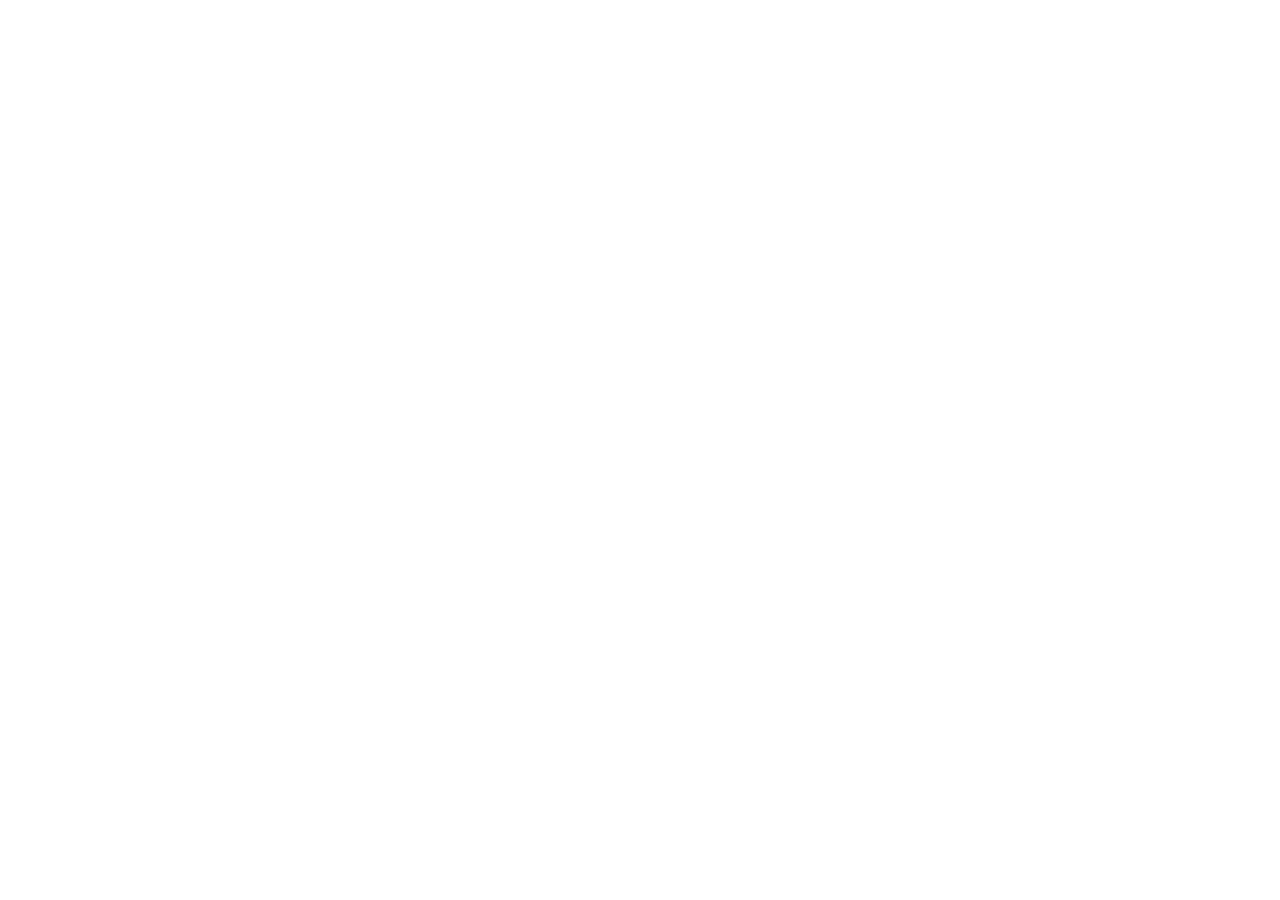
==== commit cb3f459b: "Refactor: newly updated and added select region button" ====
--- a/KoKoApp/src/main/resources/templates/index.html
+++ b/KoKoApp/src/main/resources/templates/index.html
@@ -1,189 +1,15 @@
 <!DOCTYPE html>
-<html lang="en">
+<html lang="en"
+      xmlns:th="http://www.thymeleaf.org"
+      xmlns:layout="http://www.ultraq.net.nz/thymeleaf/layout"
+      layout:decorate="~{layout}">
 <head>
-    <meta charset="UTF-8">
-    <meta name="viewport" content="width=device-width, initial-scale=1.0">
-
-<!-- ======================================================
-     STYLESHEET
-
-     Local HTML:
-         css/style.css
-
-     Spring Boot:
-         /css/style.css
-====================================================== -->
-
-<link rel="stylesheet" href="../static/css/style.css">
-
-<!--
-<link rel="stylesheet" href="/css/style.css">
--->
-
-    <link href="https://cdn.jsdelivr.net/npm/bootstrap@5.3.3/dist/css/bootstrap.min.css" rel="stylesheet">
-    <link href="https://fonts.googleapis.com/css2?family=Inter:wght@300;400;500;600;700&display=swap" rel="stylesheet">
-    <link href="https://cdn.jsdelivr.net/npm/bootstrap-icons@1.11.3/font/bootstrap-icons.min.css" rel="stylesheet" >
-
-    <title>KoKo</title>
+    <title>Home</title>
 </head>
-
 <body>
-
-<header>
-
-    <!-- LEFT -->
-    <div class="header-left">
-
-        <a class="auth-item" id="signin-trigger" href="../templates/login.html" data-tooltip="Sign In" rel="noopener noreferrer">
-            <i class="bi bi-box-arrow-in-right auth-icon"></i>
-            <span>Sign In</span>
-        </a>
-
-        <a class="auth-item" id="signup-trigger" href="../templates/register.html" data-tooltip="Sign Up"rel="noopener noreferrer">
-            <i class="bi bi-person-plus auth-icon"></i>
-            <span>Sign Up</span>
-        </a>
-
-    </div>
-
-    <!-- CENTER -->
-    <img src="../static/images/kokoLogo.png" alt="/images/kokoLogo.png" class="logo">
-    <!-- <img src="images/kokoLogo.png" alt="/images/kokoLogo.png" class="logo"> -->
-
-    <!-- RIGHT -->
-    <div class="header-right">
-
-        <a class="auth-item" data-tooltip="About" href="../templates/login.html">
-            <i class="bi bi-info-circle auth-icon"></i>
-            <span>About</span>
-        </a>
-
-        <a class="auth-item" data-tooltip="Cart" href="../templates/login.html">
-            <i class="bi bi-cart3 auth-icon"></i>
-            <span>Cart</span>
-        </a>
-
-        <a class="auth-item" data-tooltip="Add Business" href="../templates/login.html">
-            <i class="bi bi-plus-circle auth-icon"></i>
-            <span>Add Business</span>
-        </a>
-
-    </div>
-
-</header>
-
-<main>
-
-    <!-- TOP RATED SECTION -->
-    <section class="top-rated-section">
-
-        <div class="top-rated-header">
-            <h2>TOP RATED</h2>
-            <p> < - - Swipe to explore top businesses near you - - > </p>
-        </div>
-
-        <div class="stories-container">
-
-        <div class="story-card active">1</div>
-        <div class="story-card active">2</div>
-        <div class="story-card active">3</div>
-        <div class="story-card active">4</div>
-        <div class="story-card active">5</div>
-        <div class="story-card active">6</div>
-        <div class="story-card active">7</div>
-        <div class="story-card active">8</div>
-        <div class="story-card active">9</div>
-        <div class="story-card active">10</div>
-        <div class="story-card active">11</div>
-        <div class="story-card active">12</div>
-        <div class="story-card active">13</div>
-        <div class="story-card active">14</div>
-        <div class="story-card active">15</div>
-    
-        </div>
-    </section>
-
-    
-
-    <!-- MAP SECTION -->
-    <section class="map-section">
-
-        <div class="map-header">
-            <h2>FIND</h2>
-            <p>Search or show categories / Tap the icon on map to view </p>
-        </div>
-        <!-- SEARCH + CATEGORY BAR -->
-        <div class="map-controls">
-
-            <input type="text" class="map-search" placeholder="Search..." />
-
-            <button class="map-btn">
-            <i class="bi bi-grid"></i>
-            Categories
-            </button>
-
-        </div>
-        <div id="map" class="map-container"></div>
-
-    </section>
-</main>
-
-<footer>
-
-  
-    <!-- BOTTOM ACTION BAR 
-<div class="bottom-actions">
-
-    <button class="bottom-btn right" data-tooltip="AI Waiter">
-        <i class="bi bi-cpu"></i>
-        <span> AI Waiter</span>
-    </button>
-
-    <button class="bottom-btn center" data-tooltip="Explore">
-        <i class="bi bi-compass"></i>
-        <span>Explore</span>
-    </button>
-
-    <button class="bottom-btn left" data-tooltip="Buy / Sell a business">
-        <i class="bi bi-arrow-left-right"></i>
-        <span>Buy / Sell a business</span>
-    </button>
-
-    
-
-</div>
-
--->
-    <p>&copy; 2026 KoKo. All rights reserved.</p>
-</footer>
-
-<!-- ======================================================
-     JAVASCRIPT
-     ------------------------------------------------------
-     Development (Open index.html):
-         js/*.js
-
-     Spring Boot:
-         /js/*.js
-
-     Uncomment the section you are using.
-====================================================== -->
-
-<!-- ========================= -->
-<!-- Local HTML Development -->
-<!-- ========================= -->
-<script src="js/api.js"></script>
-<script src="js/auth.js"></script>
-<script src="js/ui.js"></script>
-
-<!-- ========================= -->
-<!-- Spring Boot Deployment -->
-<!-- ========================= -->
-<!--
-<script src="/js/api.js"></script>
-<script src="/js/auth.js"></script>
-<script src="/js/ui.js"></script>
--->
-
+<!-- Nothing to override here: the guest header (Sign In / Sign Up / About /
+     Cart / Add Business) and the shared body (top-rated + map sections)
+     are both just the layout's defaults, so this page doesn't declare any
+     layout:fragment blocks at all. -->
 </body>
 </html>
